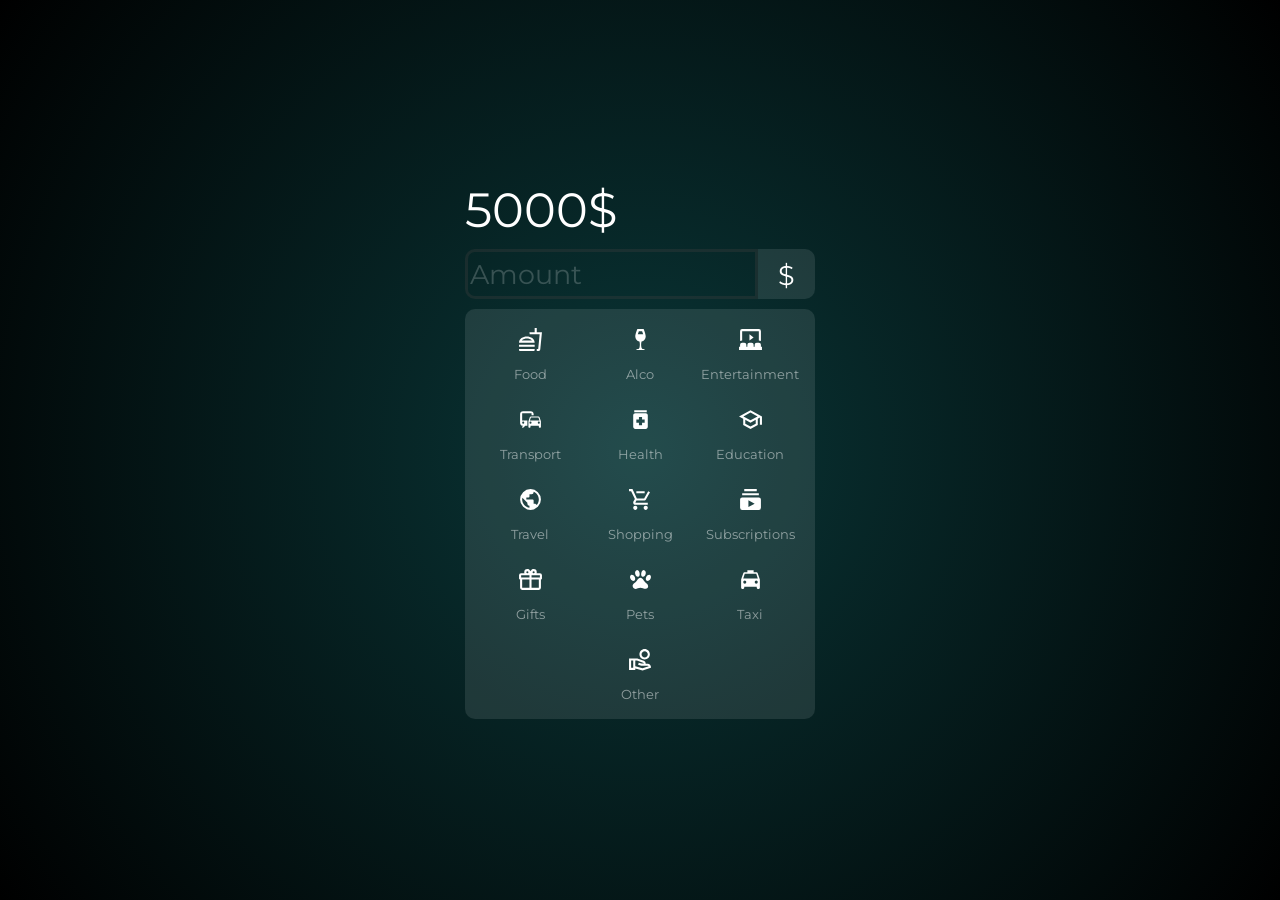
==== Hanna/hanna.html @ d28b3885 "Task_!" ====
<!doctype html>
<head>
  <link rel="stylesheet" href="hanna.css" />
  <link
    rel="stylesheet"
    href="https://fonts.googleapis.com/css2?family=Montserrat:wght@400;500;700&display=swap"
  />
</head>

<body>
  <header></header>
  <div class="containerMain">
    <div id="budgetOutputContainer">
      <span id="budgetOutput"></span>
      <span>$</span>
    </div>
    <div id="amountInputContainer">
      <div id="amountInputForm">
        <form><input id="amountInput" placeholder="Amount" /></form>
      </div>
      <div id="amountInputCurrency">$</div>
    </div>
    <div id="expenseCardOuterContainer"></div>
  </div>
  <script src="hanna.js"></script>
  <footer></footer>
</body>
---- Hanna/hanna.css ----
body {
  height: 100vh;
  background: radial-gradient(circle, rgb(10, 55, 56), #000000);
  color: white;
  display: flex;
  justify-content: center;
  align-items: center;
  margin: 0;
}
*,
*::before,
*::after {
  box-sizing: border-box;
}
.containerMain {
  width: 350px;
  margin: auto;
  font-family: "Montserrat";
  vertical-align: middle;
}

#budgetOutputContainer {
  display: flex;
  justify-content: left;
  font-size: 3em;
}

#amountInputContainer {
  width: 100%;
  display: flex;
  justify-content: center;
  font-size: 1.7em;
  align-items: center;
  padding: 10px 0 10px 0;
}

#amountInputContainer input {
  border: 3px solid #3f3f3f57;
  border-radius: 10px 0 0 10px;
  background-color: transparent;
  height: 50px;
  color: white;
  font-family: "Montserrat";
  font-size: 1em;
  width: 100%;
}

#amountInput::placeholder {
  color: rgba(255, 255, 255, 0.2);
}
#amountInputForm {
  flex: 1;
}

#amountInputCurrency {
  background-color: rgba(255, 255, 255, 0.1);
  border-radius: 0 10px 10px 0;
  padding: 10px 20px;
  height: 50px !important;
}

#expenseCardOuterContainer {
  background-color: rgba(255, 255, 255, 0.1);
  border-radius: 10px;
  padding: 10px;
  display: flex;
  flex-wrap: wrap;
  justify-content: center;
  gap: 10px;
  width: 100%;
}

.expenseCardInnerContainer {
  all: unset;
  width: 100px;
  height: 70px;
  border-radius: 10px;
  display: flex;
  flex-direction: column;
  justify-content: center;
  align-items: center;
  gap: 15px;
  background-color: transparent;
}
.expenseCardInnerContainer:hover {
  background-color: rgba(255, 255, 255, 0.2);
}
.expenseCardIcon img {
  height: 25px;
  width: auto;
  display: block;
  filter: invert(1);
}

.expenseCardHeader {
  font-size: 0.8em;
  font-family: "Montserrat";
  color: rgba(255, 255, 255, 0.5);
  text-align: center;
}

.over {
  color: rgba(255, 0, 0, 0.35);
  text-shadow:
    0 0 4px rgba(255, 0, 0, 0.3),
    0 0 10px rgba(255, 0, 0, 0.2),
    0 0 20px rgba(255, 0, 0, 0.1);
}
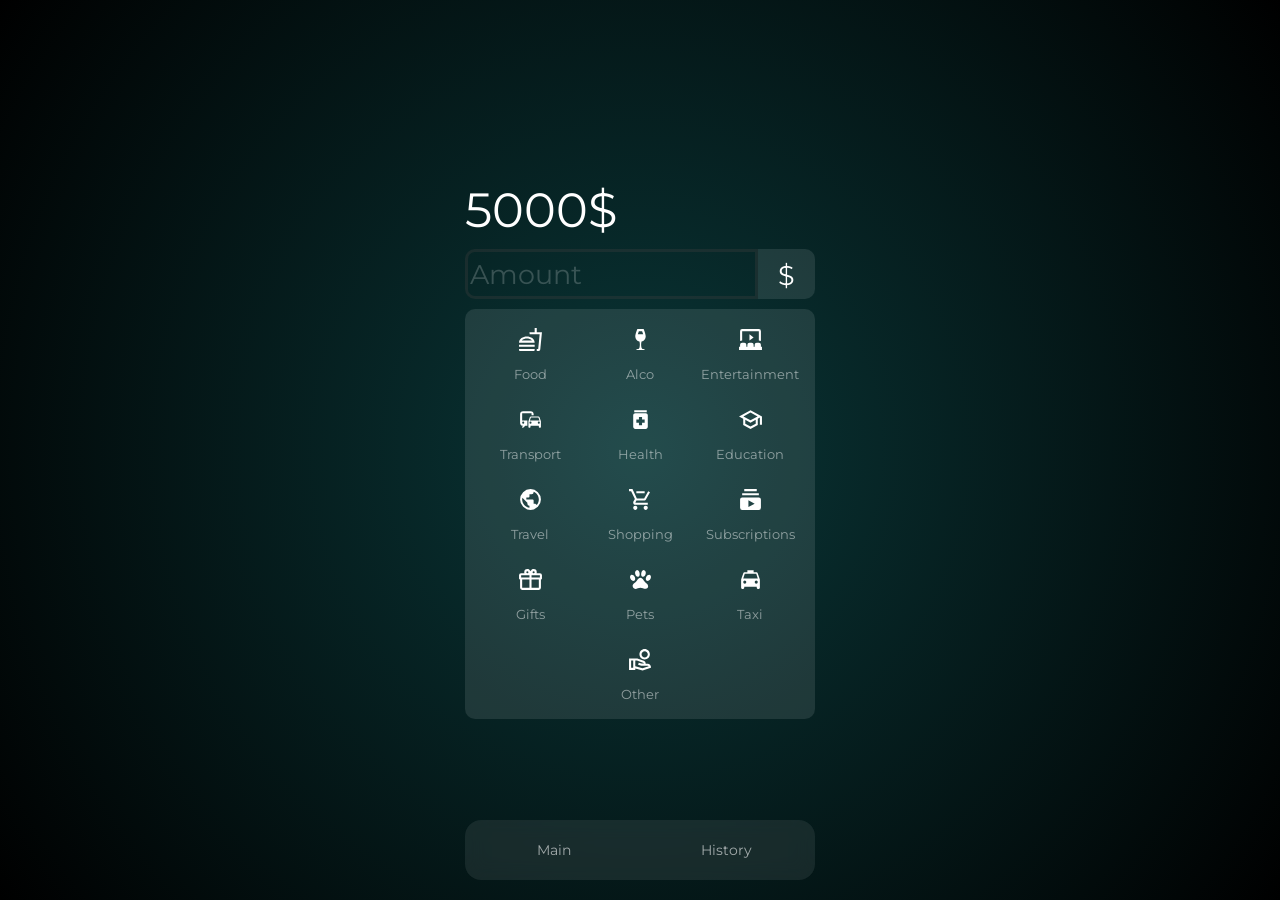
==== commit d6c7190f: "sprint 2" ====
--- a/Hanna/hanna.html
+++ b/Hanna/hanna.html
@@ -9,19 +9,38 @@
 
 <body>
   <header></header>
-  <div class="containerMain">
-    <div id="budgetOutputContainer">
-      <span id="budgetOutput"></span>
-      <span>$</span>
-    </div>
-    <div id="amountInputContainer">
-      <div id="amountInputForm">
-        <form><input id="amountInput" placeholder="Amount" /></form>
+
+  <main>
+    <section id="screenMain">
+      <div class="budget">
+        <div class="budget__output">
+          <span id="budgetOutput"></span>
+          <span>$</span>
+        </div>
+
+        <div class="budget__input">
+          <div class="budget__input-field">
+            <form><input id="amountInput" placeholder="Amount" /></form>
+          </div>
+
+          <div class="budget__input-currency">$</div>
+        </div>
       </div>
-      <div id="amountInputCurrency">$</div>
-    </div>
-    <div id="expenseCardOuterContainer"></div>
-  </div>
+
+      <div class="expenses" id="expenseCardOuterContainer"></div>
+    </section>
+
+    <section id="screenHistory" style="display: none">
+      <h2>History</h2>
+      <div id="historyList"></div>
+    </section>
+  </main>
+
+  <nav class="bottom__nav">
+    <button id="navMain">Main</button>
+    <button id="navHistory">History</button>
+  </nav>
+
   <script src="hanna.js"></script>
   <footer></footer>
 </body>
--- a/Hanna/hanna.css
+++ b/Hanna/hanna.css
@@ -12,20 +12,20 @@
 *::after {
   box-sizing: border-box;
 }
-.containerMain {
+main {
   width: 350px;
   margin: auto;
   font-family: "Montserrat";
   vertical-align: middle;
 }
 
-#budgetOutputContainer {
+.budget__output {
   display: flex;
   justify-content: left;
   font-size: 3em;
 }
 
-#amountInputContainer {
+.budget__input {
   width: 100%;
   display: flex;
   justify-content: center;
@@ -34,7 +34,7 @@
   padding: 10px 0 10px 0;
 }
 
-#amountInputContainer input {
+.budget__input input {
   border: 3px solid #3f3f3f57;
   border-radius: 10px 0 0 10px;
   background-color: transparent;
@@ -48,11 +48,11 @@
 #amountInput::placeholder {
   color: rgba(255, 255, 255, 0.2);
 }
-#amountInputForm {
+.budget__input-field {
   flex: 1;
 }
 
-#amountInputCurrency {
+.budget__input-currency {
   background-color: rgba(255, 255, 255, 0.1);
   border-radius: 0 10px 10px 0;
   padding: 10px 20px;
@@ -99,10 +99,55 @@
   text-align: center;
 }
 
-.over {
+.value--negative {
   color: rgba(255, 0, 0, 0.35);
   text-shadow:
     0 0 4px rgba(255, 0, 0, 0.3),
     0 0 10px rgba(255, 0, 0, 0.2),
     0 0 20px rgba(255, 0, 0, 0.1);
 }
+
+.bottom__nav {
+  position: fixed;
+  bottom: 20px;
+  left: 50%;
+  transform: translateX(-50%);
+  width: 350px;
+
+  display: flex;
+  justify-content: space-between;
+  gap: 10px;
+
+  background: rgba(255, 255, 255, 0.08);
+  backdrop-filter: blur(10px);
+  border-radius: 16px;
+  padding: 8px;
+}
+
+.bottom__nav button {
+  flex: 1;
+  height: 44px;
+
+  background: transparent;
+  border: none;
+  border-radius: 12px;
+
+  color: rgba(255, 255, 255, 0.6);
+  font-family: "Montserrat";
+  font-size: 0.9em;
+  cursor: pointer;
+
+  transition:
+    background 0.2s ease,
+    color 0.2s ease;
+}
+
+.bottom__nav button:hover {
+  background: rgba(255, 255, 255, 0.15);
+  color: white;
+}
+
+.bottom__nav button.active {
+  background: rgba(255, 255, 255, 0.25);
+  color: white;
+}
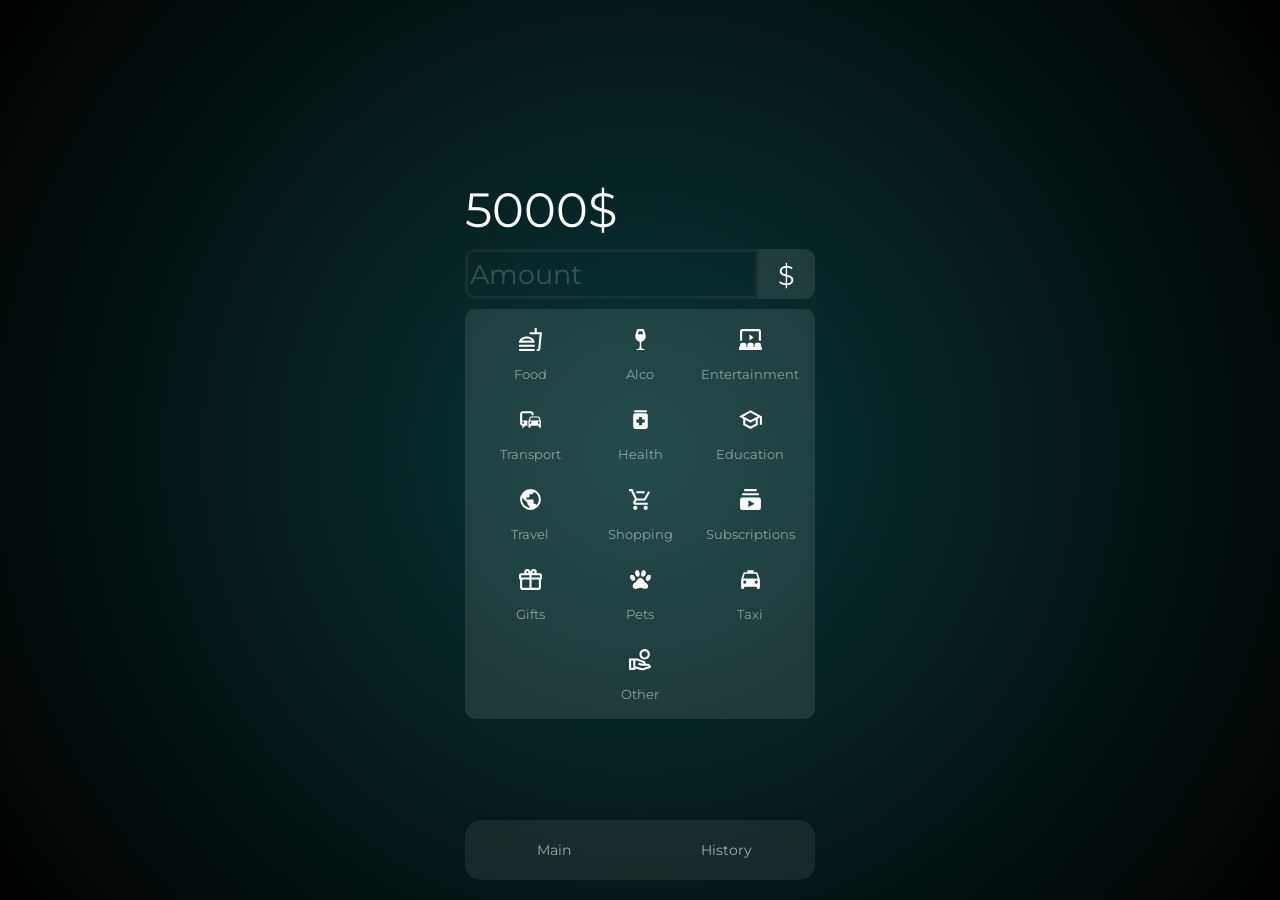
==== commit dfdfe208: "homework 3" ====
--- a/Hanna/hanna.html
+++ b/Hanna/hanna.html
@@ -40,7 +40,7 @@
     <button id="navMain">Main</button>
     <button id="navHistory">History</button>
   </nav>
-
-  <script src="hanna.js"></script>
+  <script src="analytics.js"></script>
+  <script type="module" src="./hanna.js"></script>
   <footer></footer>
 </body>
